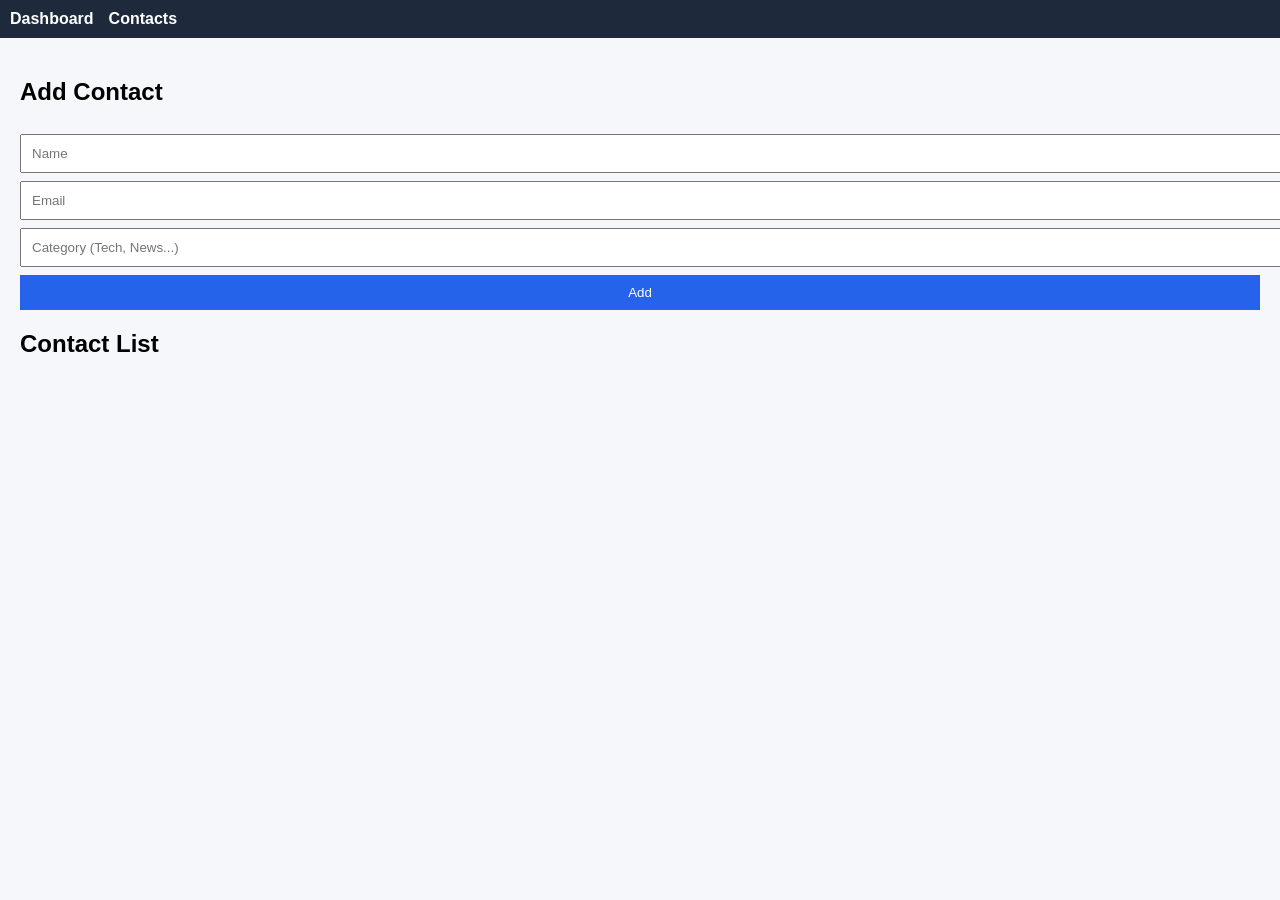
==== contacts.html @ 4cd869cd "Create contacts.html" ====
<!DOCTYPE html>
<html>
<head>
<title>Contacts</title>
<link rel="stylesheet" href="style.css">
<script src="app.js"></script>
</head>
<body onload="displayContacts()">

<nav>
<a href="index.html">Dashboard</a>
<a href="contacts.html">Contacts</a>
</nav>

<div class="container">
<h2>Add Contact</h2>

<input id="name" placeholder="Name">
<input id="email" placeholder="Email">
<input id="category" placeholder="Category (Tech, News...)">

<button onclick="addContact()">Add</button>

<h2>Contact List</h2>
<div id="contactList"></div>
</div>

</body>
</html>
---- style.css ----
body {
  font-family: Arial, sans-serif;
  margin: 0;
  background: #f5f7fb;
}

nav {
  background: #1e293b;
  padding: 10px;
  display: flex;
  gap: 15px;
}

nav a {
  color: white;
  text-decoration: none;
  font-weight: bold;
}

.container {
  padding: 20px;
}

.card {
  background: white;
  padding: 15px;
  margin-bottom: 15px;
  border-radius: 8px;
  box-shadow: 0 2px 5px rgba(0,0,0,0.1);
}

input, textarea, select, button {
  width: 100%;
  padding: 10px;
  margin-top: 8px;
}

button {
  background: #2563eb;
  color: white;
  border: none;
  cursor: pointer;
}

button:hover {
  background: #1d4ed8;
}
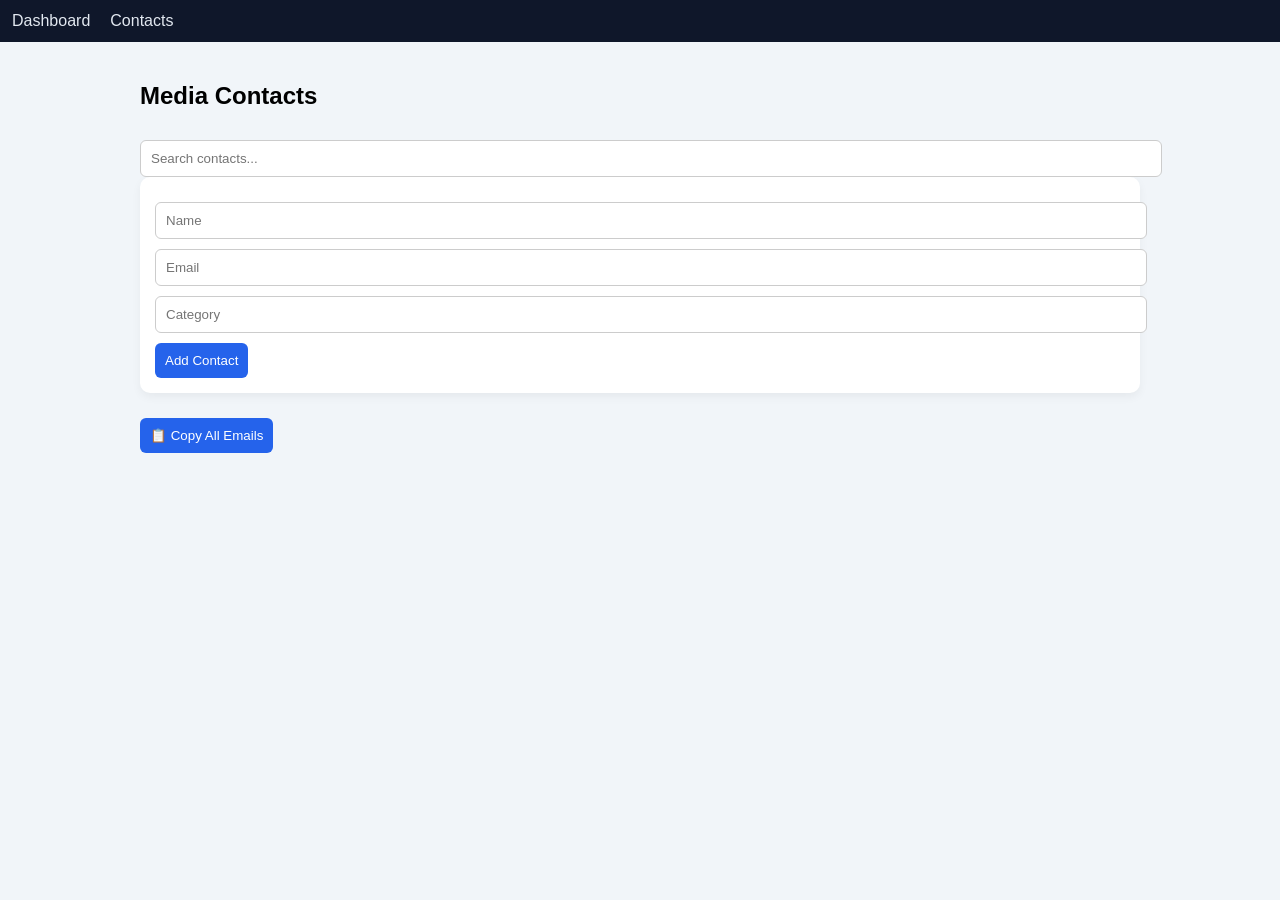
==== commit 0333f65d: "Update contacts.html" ====
--- a/contacts.html
+++ b/contacts.html
@@ -5,6 +5,7 @@
 <link rel="stylesheet" href="style.css">
 <script src="app.js"></script>
 </head>
+
 <body onload="displayContacts()">
 
 <nav>
@@ -13,17 +14,22 @@
 </nav>
 
 <div class="container">
-<h2>Add Contact</h2>
 
+<h2>Media Contacts</h2>
+
+<input id="search" placeholder="Search contacts..." onkeyup="displayContacts()">
+
+<div class="card">
 <input id="name" placeholder="Name">
 <input id="email" placeholder="Email">
-<input id="category" placeholder="Category (Tech, News...)">
-
-<button onclick="addContact()">Add</button>
-
-<h2>Contact List</h2>
-<div id="contactList"></div>
+<input id="category" placeholder="Category">
+<button onclick="addContact()">Add Contact</button>
 </div>
 
+<button onclick="copyEmails()">📋 Copy All Emails</button>
+
+<div id="contactList"></div>
+
+</div>
 </body>
 </html>
--- a/style.css
+++ b/style.css
@@ -1,47 +1,67 @@
 body {
-  font-family: Arial, sans-serif;
+  font-family: 'Segoe UI', sans-serif;
   margin: 0;
-  background: #f5f7fb;
+  background: #f1f5f9;
 }
 
 nav {
-  background: #1e293b;
-  padding: 10px;
+  background: #0f172a;
+  padding: 12px;
   display: flex;
-  gap: 15px;
+  gap: 20px;
 }
 
 nav a {
-  color: white;
+  color: #e2e8f0;
   text-decoration: none;
-  font-weight: bold;
 }
 
 .container {
   padding: 20px;
+  max-width: 1000px;
+  margin: auto;
 }
 
 .card {
   background: white;
   padding: 15px;
+  border-radius: 10px;
   margin-bottom: 15px;
-  border-radius: 8px;
-  box-shadow: 0 2px 5px rgba(0,0,0,0.1);
+  box-shadow: 0 4px 10px rgba(0,0,0,0.05);
 }
 
-input, textarea, select, button {
+input, textarea, select {
   width: 100%;
   padding: 10px;
-  margin-top: 8px;
+  margin-top: 10px;
+  border-radius: 6px;
+  border: 1px solid #ccc;
 }
 
 button {
+  margin-top: 10px;
+  padding: 10px;
+  border: none;
   background: #2563eb;
   color: white;
-  border: none;
+  border-radius: 6px;
   cursor: pointer;
 }
 
 button:hover {
   background: #1d4ed8;
 }
+
+.tag {
+  display: inline-block;
+  padding: 4px 10px;
+  background: #e0f2fe;
+  border-radius: 20px;
+  margin-top: 5px;
+}
+
+.flex {
+  display: flex;
+  justify-content: space-between;
+  align-items: center;
+}
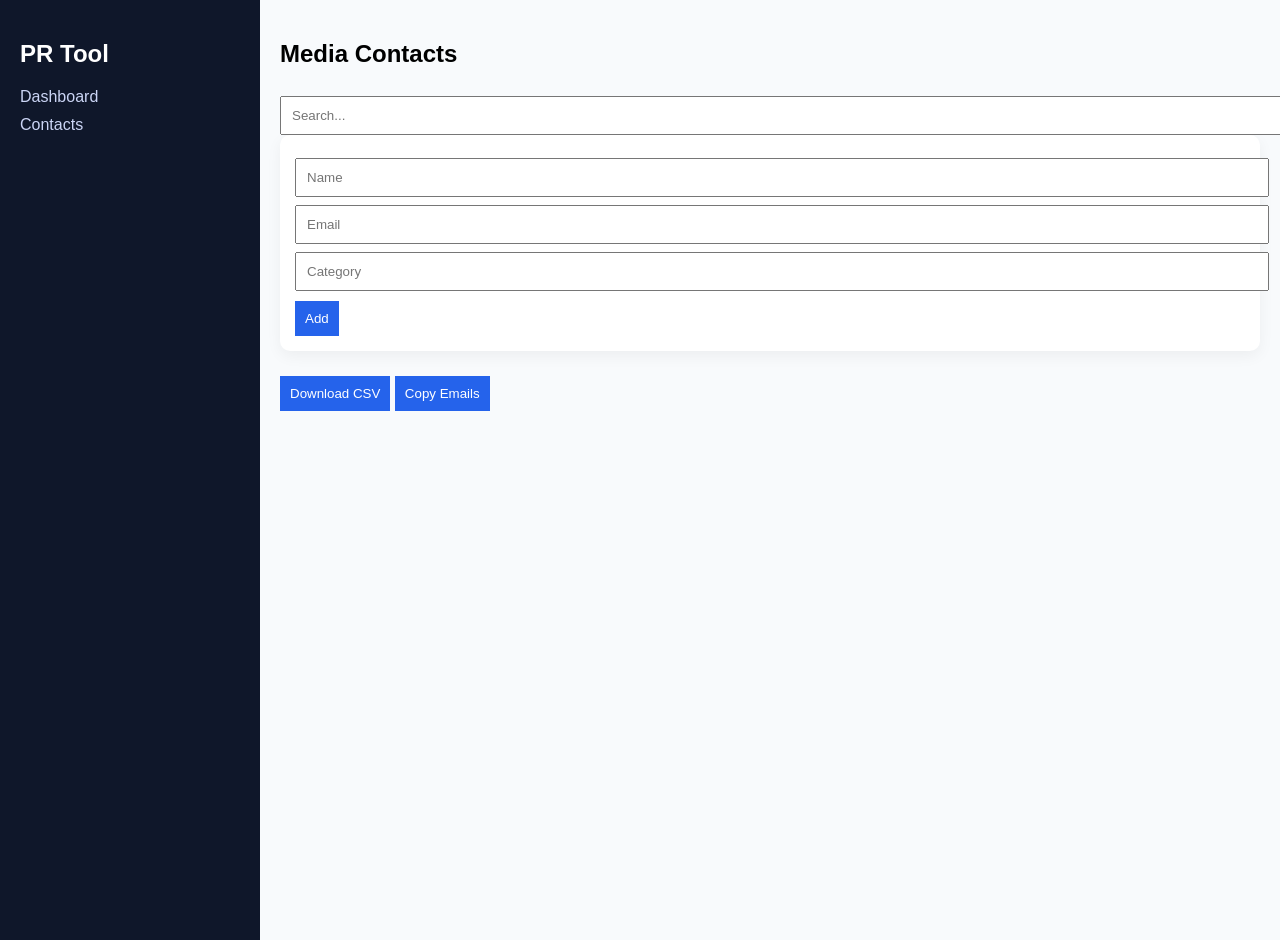
==== commit 6659c299: "Update contacts.html" ====
--- a/contacts.html
+++ b/contacts.html
@@ -6,29 +6,31 @@
 <script src="app.js"></script>
 </head>
 
-<body onload="displayContacts()">
+<body onload="loadContacts()">
 
-<nav>
+<div class="sidebar">
+<h2>PR Tool</h2>
 <a href="index.html">Dashboard</a>
 <a href="contacts.html">Contacts</a>
-</nav>
+</div>
 
-<div class="container">
+<div class="main">
 
 <h2>Media Contacts</h2>
 
-<input id="search" placeholder="Search contacts..." onkeyup="displayContacts()">
+<input id="search" placeholder="Search..." onkeyup="loadContacts()">
 
 <div class="card">
 <input id="name" placeholder="Name">
 <input id="email" placeholder="Email">
 <input id="category" placeholder="Category">
-<button onclick="addContact()">Add Contact</button>
+<button onclick="addContact()">Add</button>
 </div>
 
-<button onclick="copyEmails()">📋 Copy All Emails</button>
+<button onclick="exportCSV()">Download CSV</button>
+<button onclick="copyEmails()">Copy Emails</button>
 
-<div id="contactList"></div>
+<div id="list"></div>
 
 </div>
 </body>
--- a/style.css
+++ b/style.css
@@ -1,25 +1,36 @@
 body {
+  margin: 0;
   font-family: 'Segoe UI', sans-serif;
-  margin: 0;
-  background: #f1f5f9;
+  display: flex;
+  background: #f8fafc;
 }
 
-nav {
+.sidebar {
+  width: 220px;
   background: #0f172a;
-  padding: 12px;
-  display: flex;
-  gap: 20px;
+  height: 100vh;
+  color: white;
+  padding: 20px;
 }
 
-nav a {
-  color: #e2e8f0;
-  text-decoration: none;
+.sidebar h2 {
+  margin-bottom: 20px;
 }
 
-.container {
+.sidebar a {
+  display: block;
+  color: #cbd5f5;
+  text-decoration: none;
+  margin: 10px 0;
+}
+
+.sidebar a:hover {
+  color: white;
+}
+
+.main {
+  flex: 1;
   padding: 20px;
-  max-width: 1000px;
-  margin: auto;
 }
 
 .card {
@@ -27,41 +38,25 @@
   padding: 15px;
   border-radius: 10px;
   margin-bottom: 15px;
-  box-shadow: 0 4px 10px rgba(0,0,0,0.05);
+  box-shadow: 0 5px 15px rgba(0,0,0,0.05);
 }
 
-input, textarea, select {
+input, textarea {
   width: 100%;
   padding: 10px;
-  margin-top: 10px;
-  border-radius: 6px;
-  border: 1px solid #ccc;
+  margin-top: 8px;
 }
 
 button {
+  padding: 10px;
   margin-top: 10px;
-  padding: 10px;
-  border: none;
   background: #2563eb;
   color: white;
-  border-radius: 6px;
+  border: none;
   cursor: pointer;
-}
-
-button:hover {
-  background: #1d4ed8;
-}
-
-.tag {
-  display: inline-block;
-  padding: 4px 10px;
-  background: #e0f2fe;
-  border-radius: 20px;
-  margin-top: 5px;
 }
 
 .flex {
   display: flex;
   justify-content: space-between;
-  align-items: center;
 }
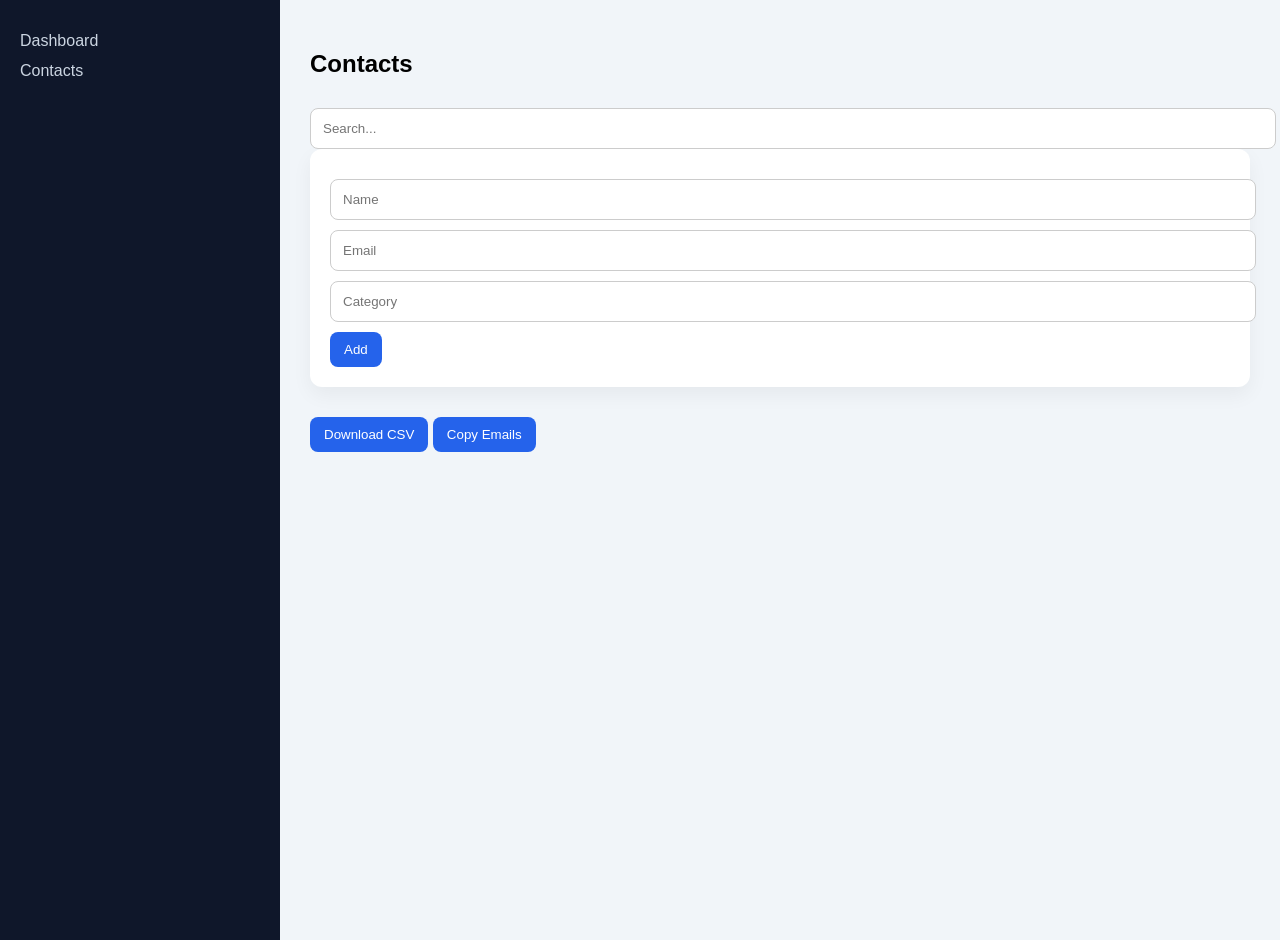
==== commit 29160b71: "Update contacts.html" ====
--- a/contacts.html
+++ b/contacts.html
@@ -1,7 +1,6 @@
 <!DOCTYPE html>
 <html>
 <head>
-<title>Contacts</title>
 <link rel="stylesheet" href="style.css">
 <script src="app.js"></script>
 </head>
@@ -9,14 +8,13 @@
 <body onload="loadContacts()">
 
 <div class="sidebar">
-<h2>PR Tool</h2>
 <a href="index.html">Dashboard</a>
 <a href="contacts.html">Contacts</a>
 </div>
 
 <div class="main">
 
-<h2>Media Contacts</h2>
+<h2>Contacts</h2>
 
 <input id="search" placeholder="Search..." onkeyup="loadContacts()">
 
--- a/style.css
+++ b/style.css
@@ -1,27 +1,27 @@
 body {
   margin: 0;
-  font-family: 'Segoe UI', sans-serif;
+  font-family: 'Inter', sans-serif;
   display: flex;
-  background: #f8fafc;
+  background: #f1f5f9;
 }
 
 .sidebar {
-  width: 220px;
+  width: 240px;
   background: #0f172a;
+  color: white;
   height: 100vh;
-  color: white;
   padding: 20px;
 }
 
 .sidebar h2 {
-  margin-bottom: 20px;
+  margin-bottom: 30px;
 }
 
 .sidebar a {
   display: block;
-  color: #cbd5f5;
+  color: #cbd5e1;
+  margin: 12px 0;
   text-decoration: none;
-  margin: 10px 0;
 }
 
 .sidebar a:hover {
@@ -30,33 +30,48 @@
 
 .main {
   flex: 1;
-  padding: 20px;
+  padding: 30px;
 }
 
 .card {
   background: white;
-  padding: 15px;
-  border-radius: 10px;
-  margin-bottom: 15px;
-  box-shadow: 0 5px 15px rgba(0,0,0,0.05);
+  padding: 20px;
+  border-radius: 12px;
+  margin-bottom: 20px;
+  box-shadow: 0 8px 20px rgba(0,0,0,0.05);
 }
 
 input, textarea {
   width: 100%;
-  padding: 10px;
-  margin-top: 8px;
+  padding: 12px;
+  margin-top: 10px;
+  border-radius: 8px;
+  border: 1px solid #ccc;
 }
 
 button {
-  padding: 10px;
+  padding: 10px 14px;
   margin-top: 10px;
+  border: none;
+  border-radius: 8px;
   background: #2563eb;
   color: white;
-  border: none;
   cursor: pointer;
+}
+
+button:hover {
+  background: #1e40af;
 }
 
 .flex {
   display: flex;
   justify-content: space-between;
+  align-items: center;
 }
+
+.tag {
+  background: #e0f2fe;
+  padding: 5px 10px;
+  border-radius: 20px;
+  font-size: 12px;
+}
